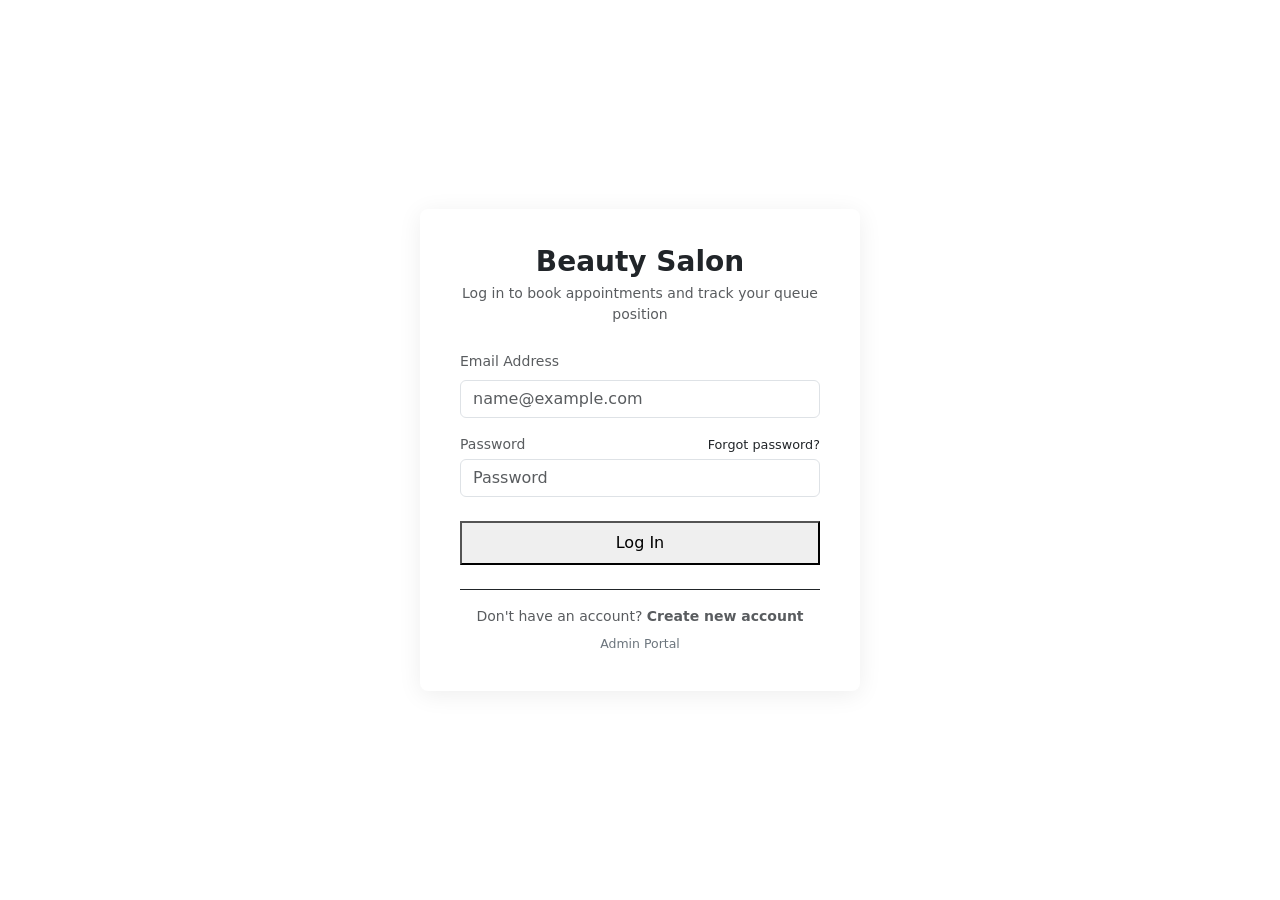
==== src/main/resources/static/auth/login.html @ d9201eeb "Update BarberEase application and fix queue syntax" ====
<!DOCTYPE html>
<html lang="en">
<head>
  <meta charset="UTF-8">
  <meta name="viewport" content="width=device-width, initial-scale=1.0">
  <title>Sign In - Beauty Salon</title>
  <meta name="description" content="Sign in to Beauty Salon to manage your appointments, check your queue position, and reserve seats.">
  <link href="https://cdn.jsdelivr.net/npm/bootstrap@5.3.3/dist/css/bootstrap.min.css" rel="stylesheet">
  <link rel="stylesheet" href="https://cdnjs.cloudflare.com/ajax/libs/font-awesome/6.4.0/css/all.min.css">
  <link rel="stylesheet" href="/css/style.css">
  <style>
    .auth-wrapper {
      min-height: 100vh;
      display: flex;
      align-items: center;
      justify-content: center;
      padding: 1.5rem;
    }
    .auth-card {
      width: 100%;
      max-width: 440px;
      padding: 2.25rem 2.5rem;
      background: #ffffff;
      border: 1px solid var(--be-border);
      box-shadow: 0 4px 24px rgba(0, 0, 0, 0.07);
    }
    .loading-dots span {
      display: inline-block;
      width: 6px;
      height: 6px;
      margin: 0 2px;
      background: #fff;
      border-radius: 50%;
      animation: dots 1.2s infinite ease-in-out both;
    }
    .loading-dots span:nth-child(1) { animation-delay: -0.32s; }
    .loading-dots span:nth-child(2) { animation-delay: -0.16s; }
    @keyframes dots {
      0%, 80%, 100% { transform: scale(0); }
      40% { transform: scale(1); }
    }
  </style>
</head>
<body class="auth-wrapper" style="background-color: var(--be-dark);">

  <div class="auth-card fb-feed-card" style="border-radius: 8px;">

    <!-- Brand -->
    <div class="text-center mb-4">
      <h3 class="fw-bold text-dark mb-1">Beauty Salon</h3>
      <p class="text-muted small mb-0">Log in to book appointments and track your queue position</p>
    </div>

    <!-- Alert Container -->
    <div id="alert-container"></div>

    <form onsubmit="handleLogin(event)" id="login-form" novalidate>

      <div class="mb-3">
        <label for="email" class="form-label small text-muted">Email Address</label>
        <input type="email" class="form-control" id="email" required
          placeholder="name@example.com" autocomplete="email">
      </div>

      <div class="mb-4">
        <div class="d-flex justify-content-between align-items-center mb-1">
          <label for="password" class="form-label small text-muted mb-0">Password</label>
          <a href="#" onclick="showForgotPasswordAlert()" class="text-decoration-none" style="font-size:0.8rem;color:var(--be-primary)">
            Forgot password?
          </a>
        </div>
        <input type="password" class="form-control" id="password" required
          placeholder="Password" autocomplete="current-password">
      </div>

      <button type="submit" class="fb-btn-primary w-100 py-2 fs-6" id="login-btn">
        Log In
      </button>
    </form>

    <div class="text-center mt-4 pt-3 border-top" style="border-color:var(--be-border)!important">
      <p class="text-muted small mb-1">Don't have an account?
        <a href="/auth/register.html" class="text-decoration-none fw-bold" style="color:var(--be-primary)">Create new account</a>
      </p>
      <p class="mb-0">
        <a href="/auth/admin-login.html" class="text-secondary text-decoration-none" style="font-size:0.78rem">
          Admin Portal
        </a>
      </p>
    </div>
  </div>

  <script src="https://cdn.jsdelivr.net/npm/bootstrap@5.3.3/dist/js/bootstrap.bundle.min.js"></script>
  <script src="/js/auth.js"></script>
  <script>
    // Handle login submit
    window.handleLogin = async function(event) {
      event.preventDefault();
      const btn = document.getElementById('login-btn');
      btn.disabled = true;
      btn.innerHTML = '<span class="loading-dots"><span></span><span></span><span></span></span>';

      const email = document.getElementById('email').value;
      const password = document.getElementById('password').value;

      try {
        const res = await fetch('/api/auth/login', {
          method: 'POST',
          headers: { 'Content-Type': 'application/json' },
          body: JSON.stringify({ email, password })
        });
        const data = await res.json();
        if (!res.ok) throw new Error(data.message || 'Login failed. Please check credentials.');

        localStorage.setItem('barber_token', data.data.token);
        localStorage.setItem('barber_user', JSON.stringify(data.data.customer));
        localStorage.setItem('barber_user_type', 'customer');

        btn.innerHTML = 'Signed In!';
        btn.className = 'btn btn-primary w-100 py-2 fw-bold';

        setTimeout(() => { window.location.href = '/customer/dashboard.html'; }, 900);
      } catch (error) {
        btn.disabled = false;
        btn.innerHTML = 'Log In';
        const ac = document.getElementById('alert-container');
        ac.innerHTML = `<div class="alert alert-danger alert-dismissible fade show py-2 small" role="alert">
          ${error.message}
          <button type="button" class="btn-close" data-bs-dismiss="alert"></button>
        </div>`;
      }
    };
  </script>
</body>
</html>
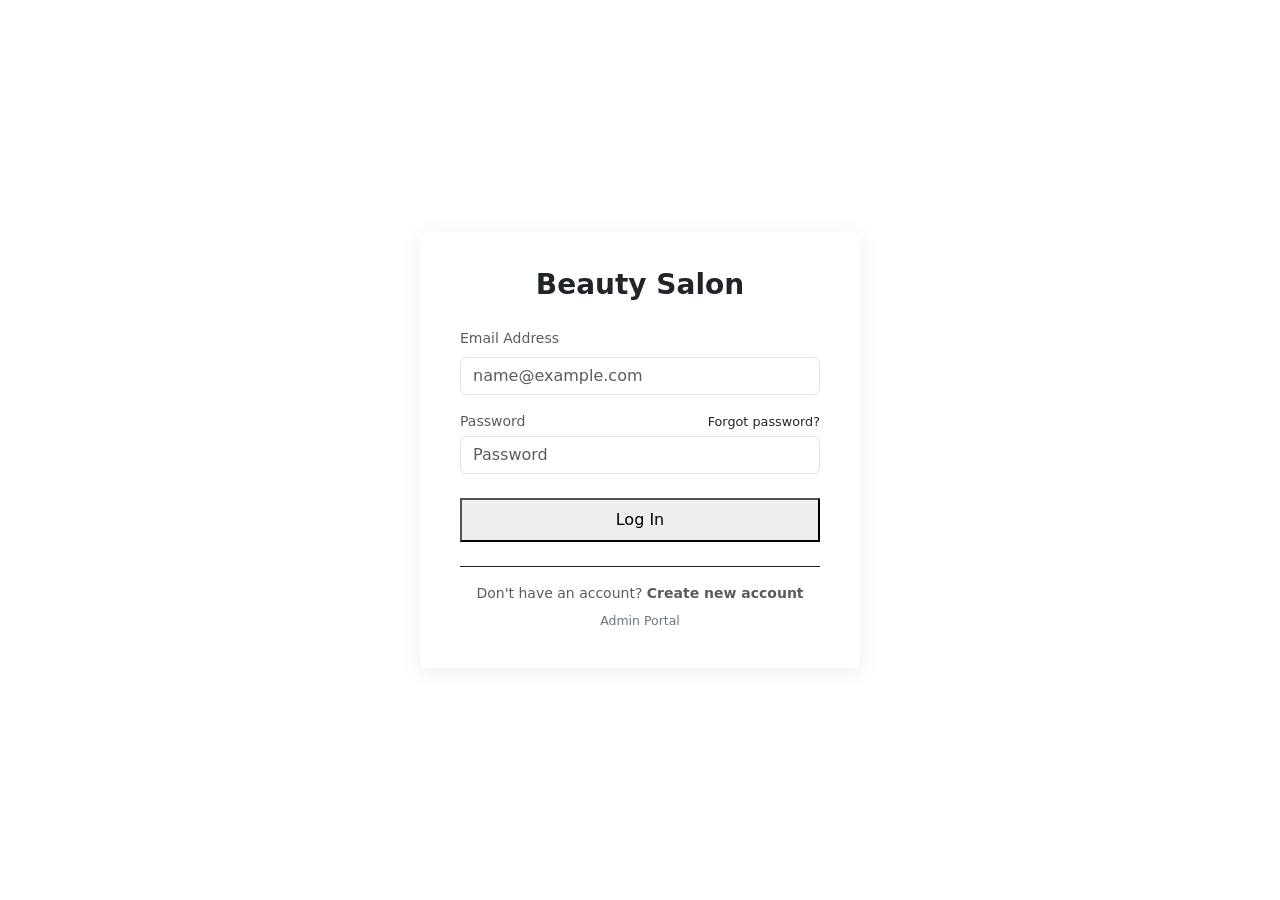
==== commit a6cba33f: "Remove subtitle from login.html" ====
--- a/src/main/resources/static/auth/login.html
+++ b/src/main/resources/static/auth/login.html
@@ -48,7 +48,6 @@
     <!-- Brand -->
     <div class="text-center mb-4">
       <h3 class="fw-bold text-dark mb-1">Beauty Salon</h3>
-      <p class="text-muted small mb-0">Log in to book appointments and track your queue position</p>
     </div>
 
     <!-- Alert Container -->
